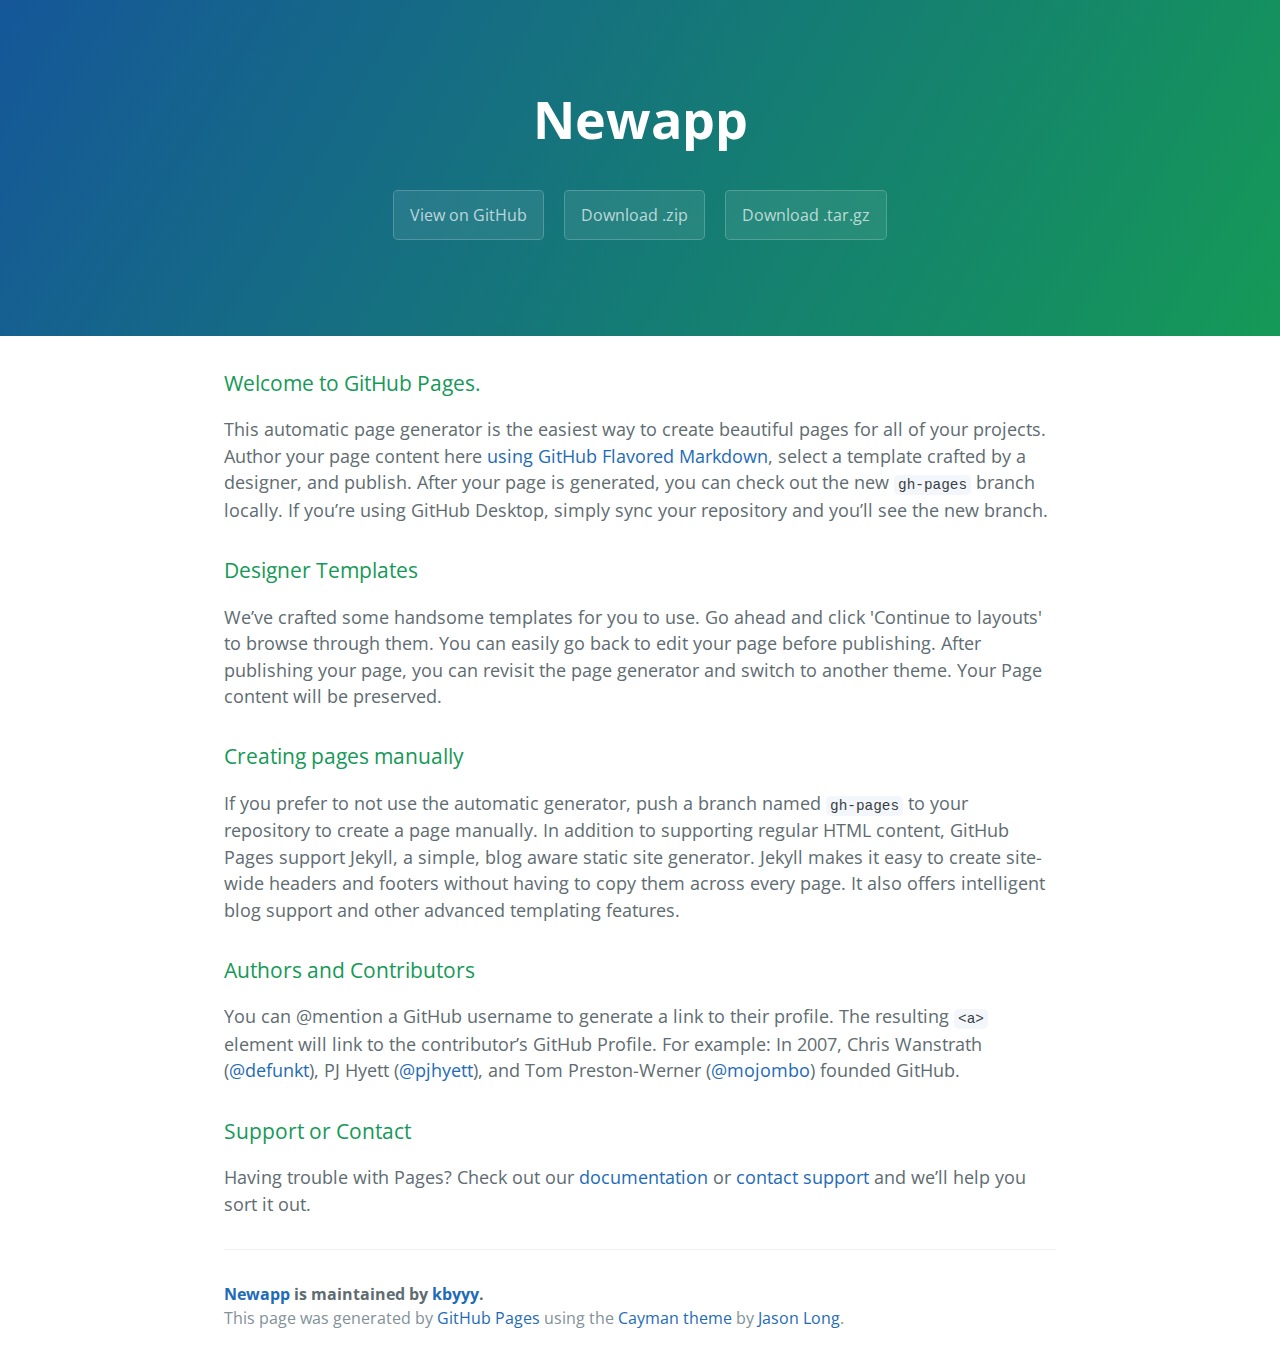
==== index.html @ 7a6e0da1 "Create gh-pages branch via GitHub" ====
<!DOCTYPE html>
<html lang="en-us">
  <head>
    <meta charset="UTF-8">
    <title>Newapp by kbyyy</title>
    <meta name="viewport" content="width=device-width, initial-scale=1">
    <link rel="stylesheet" type="text/css" href="stylesheets/normalize.css" media="screen">
    <link href='https://fonts.googleapis.com/css?family=Open+Sans:400,700' rel='stylesheet' type='text/css'>
    <link rel="stylesheet" type="text/css" href="stylesheets/stylesheet.css" media="screen">
    <link rel="stylesheet" type="text/css" href="stylesheets/github-light.css" media="screen">
  </head>
  <body>
    <section class="page-header">
      <h1 class="project-name">Newapp</h1>
      <h2 class="project-tagline"></h2>
      <a href="https://github.com/kbyyy/newapp" class="btn">View on GitHub</a>
      <a href="https://github.com/kbyyy/newapp/zipball/master" class="btn">Download .zip</a>
      <a href="https://github.com/kbyyy/newapp/tarball/master" class="btn">Download .tar.gz</a>
    </section>

    <section class="main-content">
      <h3>
<a id="welcome-to-github-pages" class="anchor" href="#welcome-to-github-pages" aria-hidden="true"><span aria-hidden="true" class="octicon octicon-link"></span></a>Welcome to GitHub Pages.</h3>

<p>This automatic page generator is the easiest way to create beautiful pages for all of your projects. Author your page content here <a href="https://guides.github.com/features/mastering-markdown/">using GitHub Flavored Markdown</a>, select a template crafted by a designer, and publish. After your page is generated, you can check out the new <code>gh-pages</code> branch locally. If you’re using GitHub Desktop, simply sync your repository and you’ll see the new branch.</p>

<h3>
<a id="designer-templates" class="anchor" href="#designer-templates" aria-hidden="true"><span aria-hidden="true" class="octicon octicon-link"></span></a>Designer Templates</h3>

<p>We’ve crafted some handsome templates for you to use. Go ahead and click 'Continue to layouts' to browse through them. You can easily go back to edit your page before publishing. After publishing your page, you can revisit the page generator and switch to another theme. Your Page content will be preserved.</p>

<h3>
<a id="creating-pages-manually" class="anchor" href="#creating-pages-manually" aria-hidden="true"><span aria-hidden="true" class="octicon octicon-link"></span></a>Creating pages manually</h3>

<p>If you prefer to not use the automatic generator, push a branch named <code>gh-pages</code> to your repository to create a page manually. In addition to supporting regular HTML content, GitHub Pages support Jekyll, a simple, blog aware static site generator. Jekyll makes it easy to create site-wide headers and footers without having to copy them across every page. It also offers intelligent blog support and other advanced templating features.</p>

<h3>
<a id="authors-and-contributors" class="anchor" href="#authors-and-contributors" aria-hidden="true"><span aria-hidden="true" class="octicon octicon-link"></span></a>Authors and Contributors</h3>

<p>You can @mention a GitHub username to generate a link to their profile. The resulting <code>&lt;a&gt;</code> element will link to the contributor’s GitHub Profile. For example: In 2007, Chris Wanstrath (<a href="https://github.com/defunkt" class="user-mention">@defunkt</a>), PJ Hyett (<a href="https://github.com/pjhyett" class="user-mention">@pjhyett</a>), and Tom Preston-Werner (<a href="https://github.com/mojombo" class="user-mention">@mojombo</a>) founded GitHub.</p>

<h3>
<a id="support-or-contact" class="anchor" href="#support-or-contact" aria-hidden="true"><span aria-hidden="true" class="octicon octicon-link"></span></a>Support or Contact</h3>

<p>Having trouble with Pages? Check out our <a href="https://help.github.com/pages">documentation</a> or <a href="https://github.com/contact">contact support</a> and we’ll help you sort it out.</p>

      <footer class="site-footer">
        <span class="site-footer-owner"><a href="https://github.com/kbyyy/newapp">Newapp</a> is maintained by <a href="https://github.com/kbyyy">kbyyy</a>.</span>

        <span class="site-footer-credits">This page was generated by <a href="https://pages.github.com">GitHub Pages</a> using the <a href="https://github.com/jasonlong/cayman-theme">Cayman theme</a> by <a href="https://twitter.com/jasonlong">Jason Long</a>.</span>
      </footer>

    </section>

  
  </body>
</html>
---- stylesheets/stylesheet.css ----
* {
  box-sizing: border-box; }

body {
  padding: 0;
  margin: 0;
  font-family: "Open Sans", "Helvetica Neue", Helvetica, Arial, sans-serif;
  font-size: 16px;
  line-height: 1.5;
  color: #606c71; }

a {
  color: #1e6bb8;
  text-decoration: none; }
  a:hover {
    text-decoration: underline; }

.btn {
  display: inline-block;
  margin-bottom: 1rem;
  color: rgba(255, 255, 255, 0.7);
  background-color: rgba(255, 255, 255, 0.08);
  border-color: rgba(255, 255, 255, 0.2);
  border-style: solid;
  border-width: 1px;
  border-radius: 0.3rem;
  transition: color 0.2s, background-color 0.2s, border-color 0.2s; }
  .btn + .btn {
    margin-left: 1rem; }

.btn:hover {
  color: rgba(255, 255, 255, 0.8);
  text-decoration: none;
  background-color: rgba(255, 255, 255, 0.2);
  border-color: rgba(255, 255, 255, 0.3); }

@media screen and (min-width: 64em) {
  .btn {
    padding: 0.75rem 1rem; } }

@media screen and (min-width: 42em) and (max-width: 64em) {
  .btn {
    padding: 0.6rem 0.9rem;
    font-size: 0.9rem; } }

@media screen and (max-width: 42em) {
  .btn {
    display: block;
    width: 100%;
    padding: 0.75rem;
    font-size: 0.9rem; }
    .btn + .btn {
      margin-top: 1rem;
      margin-left: 0; } }

.page-header {
  color: #fff;
  text-align: center;
  background-color: #159957;
  background-image: linear-gradient(120deg, #155799, #159957); }

@media screen and (min-width: 64em) {
  .page-header {
    padding: 5rem 6rem; } }

@media screen and (min-width: 42em) and (max-width: 64em) {
  .page-header {
    padding: 3rem 4rem; } }

@media screen and (max-width: 42em) {
  .page-header {
    padding: 2rem 1rem; } }

.project-name {
  margin-top: 0;
  margin-bottom: 0.1rem; }

@media screen and (min-width: 64em) {
  .project-name {
    font-size: 3.25rem; } }

@media screen and (min-width: 42em) and (max-width: 64em) {
  .project-name {
    font-size: 2.25rem; } }

@media screen and (max-width: 42em) {
  .project-name {
    font-size: 1.75rem; } }

.project-tagline {
  margin-bottom: 2rem;
  font-weight: normal;
  opacity: 0.7; }

@media screen and (min-width: 64em) {
  .project-tagline {
    font-size: 1.25rem; } }

@media screen and (min-width: 42em) and (max-width: 64em) {
  .project-tagline {
    font-size: 1.15rem; } }

@media screen and (max-width: 42em) {
  .project-tagline {
    font-size: 1rem; } }

.main-content :first-child {
  margin-top: 0; }
.main-content img {
  max-width: 100%; }
.main-content h1, .main-content h2, .main-content h3, .main-content h4, .main-content h5, .main-content h6 {
  margin-top: 2rem;
  margin-bottom: 1rem;
  font-weight: normal;
  color: #159957; }
.main-content p {
  margin-bottom: 1em; }
.main-content code {
  padding: 2px 4px;
  font-family: Consolas, "Liberation Mono", Menlo, Courier, monospace;
  font-size: 0.9rem;
  color: #383e41;
  background-color: #f3f6fa;
  border-radius: 0.3rem; }
.main-content pre {
  padding: 0.8rem;
  margin-top: 0;
  margin-bottom: 1rem;
  font: 1rem Consolas, "Liberation Mono", Menlo, Courier, monospace;
  color: #567482;
  word-wrap: normal;
  background-color: #f3f6fa;
  border: solid 1px #dce6f0;
  border-radius: 0.3rem; }
  .main-content pre > code {
    padding: 0;
    margin: 0;
    font-size: 0.9rem;
    color: #567482;
    word-break: normal;
    white-space: pre;
    background: transparent;
    border: 0; }
.main-content .highlight {
  margin-bottom: 1rem; }
  .main-content .highlight pre {
    margin-bottom: 0;
    word-break: normal; }
.main-content .highlight pre, .main-content pre {
  padding: 0.8rem;
  overflow: auto;
  font-size: 0.9rem;
  line-height: 1.45;
  border-radius: 0.3rem; }
.main-content pre code, .main-content pre tt {
  display: inline;
  max-width: initial;
  padding: 0;
  margin: 0;
  overflow: initial;
  line-height: inherit;
  word-wrap: normal;
  background-color: transparent;
  border: 0; }
  .main-content pre code:before, .main-content pre code:after, .main-content pre tt:before, .main-content pre tt:after {
    content: normal; }
.main-content ul, .main-content ol {
  margin-top: 0; }
.main-content blockquote {
  padding: 0 1rem;
  margin-left: 0;
  color: #819198;
  border-left: 0.3rem solid #dce6f0; }
  .main-content blockquote > :first-child {
    margin-top: 0; }
  .main-content blockquote > :last-child {
    margin-bottom: 0; }
.main-content table {
  display: block;
  width: 100%;
  overflow: auto;
  word-break: normal;
  word-break: keep-all; }
  .main-content table th {
    font-weight: bold; }
  .main-content table th, .main-content table td {
    padding: 0.5rem 1rem;
    border: 1px solid #e9ebec; }
.main-content dl {
  padding: 0; }
  .main-content dl dt {
    padding: 0;
    margin-top: 1rem;
    font-size: 1rem;
    font-weight: bold; }
  .main-content dl dd {
    padding: 0;
    margin-bottom: 1rem; }
.main-content hr {
  height: 2px;
  padding: 0;
  margin: 1rem 0;
  background-color: #eff0f1;
  border: 0; }

@media screen and (min-width: 64em) {
  .main-content {
    max-width: 64rem;
    padding: 2rem 6rem;
    margin: 0 auto;
    font-size: 1.1rem; } }

@media screen and (min-width: 42em) and (max-width: 64em) {
  .main-content {
    padding: 2rem 4rem;
    font-size: 1.1rem; } }

@media screen and (max-width: 42em) {
  .main-content {
    padding: 2rem 1rem;
    font-size: 1rem; } }

.site-footer {
  padding-top: 2rem;
  margin-top: 2rem;
  border-top: solid 1px #eff0f1; }

.site-footer-owner {
  display: block;
  font-weight: bold; }

.site-footer-credits {
  color: #819198; }

@media screen and (min-width: 64em) {
  .site-footer {
    font-size: 1rem; } }

@media screen and (min-width: 42em) and (max-width: 64em) {
  .site-footer {
    font-size: 1rem; } }

@media screen and (max-width: 42em) {
  .site-footer {
    font-size: 0.9rem; } }
---- stylesheets/github-light.css ----
/*
The MIT License (MIT)

Copyright (c) 2016 GitHub, Inc.

Permission is hereby granted, free of charge, to any person obtaining a copy
of this software and associated documentation files (the "Software"), to deal
in the Software without restriction, including without limitation the rights
to use, copy, modify, merge, publish, distribute, sublicense, and/or sell
copies of the Software, and to permit persons to whom the Software is
furnished to do so, subject to the following conditions:

The above copyright notice and this permission notice shall be included in all
copies or substantial portions of the Software.

THE SOFTWARE IS PROVIDED "AS IS", WITHOUT WARRANTY OF ANY KIND, EXPRESS OR
IMPLIED, INCLUDING BUT NOT LIMITED TO THE WARRANTIES OF MERCHANTABILITY,
FITNESS FOR A PARTICULAR PURPOSE AND NONINFRINGEMENT. IN NO EVENT SHALL THE
AUTHORS OR COPYRIGHT HOLDERS BE LIABLE FOR ANY CLAIM, DAMAGES OR OTHER
LIABILITY, WHETHER IN AN ACTION OF CONTRACT, TORT OR OTHERWISE, ARISING FROM,
OUT OF OR IN CONNECTION WITH THE SOFTWARE OR THE USE OR OTHER DEALINGS IN THE
SOFTWARE.

*/

.pl-c /* comment */ {
  color: #969896;
}

.pl-c1 /* constant, variable.other.constant, support, meta.property-name, support.constant, support.variable, meta.module-reference, markup.raw, meta.diff.header */,
.pl-s .pl-v /* string variable */ {
  color: #0086b3;
}

.pl-e /* entity */,
.pl-en /* entity.name */ {
  color: #795da3;
}

.pl-smi /* variable.parameter.function, storage.modifier.package, storage.modifier.import, storage.type.java, variable.other */,
.pl-s .pl-s1 /* string source */ {
  color: #333;
}

.pl-ent /* entity.name.tag */ {
  color: #63a35c;
}

.pl-k /* keyword, storage, storage.type */ {
  color: #a71d5d;
}

.pl-s /* string */,
.pl-pds /* punctuation.definition.string, string.regexp.character-class */,
.pl-s .pl-pse .pl-s1 /* string punctuation.section.embedded source */,
.pl-sr /* string.regexp */,
.pl-sr .pl-cce /* string.regexp constant.character.escape */,
.pl-sr .pl-sre /* string.regexp source.ruby.embedded */,
.pl-sr .pl-sra /* string.regexp string.regexp.arbitrary-repitition */ {
  color: #183691;
}

.pl-v /* variable */ {
  color: #ed6a43;
}

.pl-id /* invalid.deprecated */ {
  color: #b52a1d;
}

.pl-ii /* invalid.illegal */ {
  color: #f8f8f8;
  background-color: #b52a1d;
}

.pl-sr .pl-cce /* string.regexp constant.character.escape */ {
  font-weight: bold;
  color: #63a35c;
}

.pl-ml /* markup.list */ {
  color: #693a17;
}

.pl-mh /* markup.heading */,
.pl-mh .pl-en /* markup.heading entity.name */,
.pl-ms /* meta.separator */ {
  font-weight: bold;
  color: #1d3e81;
}

.pl-mq /* markup.quote */ {
  color: #008080;
}

.pl-mi /* markup.italic */ {
  font-style: italic;
  color: #333;
}

.pl-mb /* markup.bold */ {
  font-weight: bold;
  color: #333;
}

.pl-md /* markup.deleted, meta.diff.header.from-file */ {
  color: #bd2c00;
  background-color: #ffecec;
}

.pl-mi1 /* markup.inserted, meta.diff.header.to-file */ {
  color: #55a532;
  background-color: #eaffea;
}

.pl-mdr /* meta.diff.range */ {
  font-weight: bold;
  color: #795da3;
}

.pl-mo /* meta.output */ {
  color: #1d3e81;
}
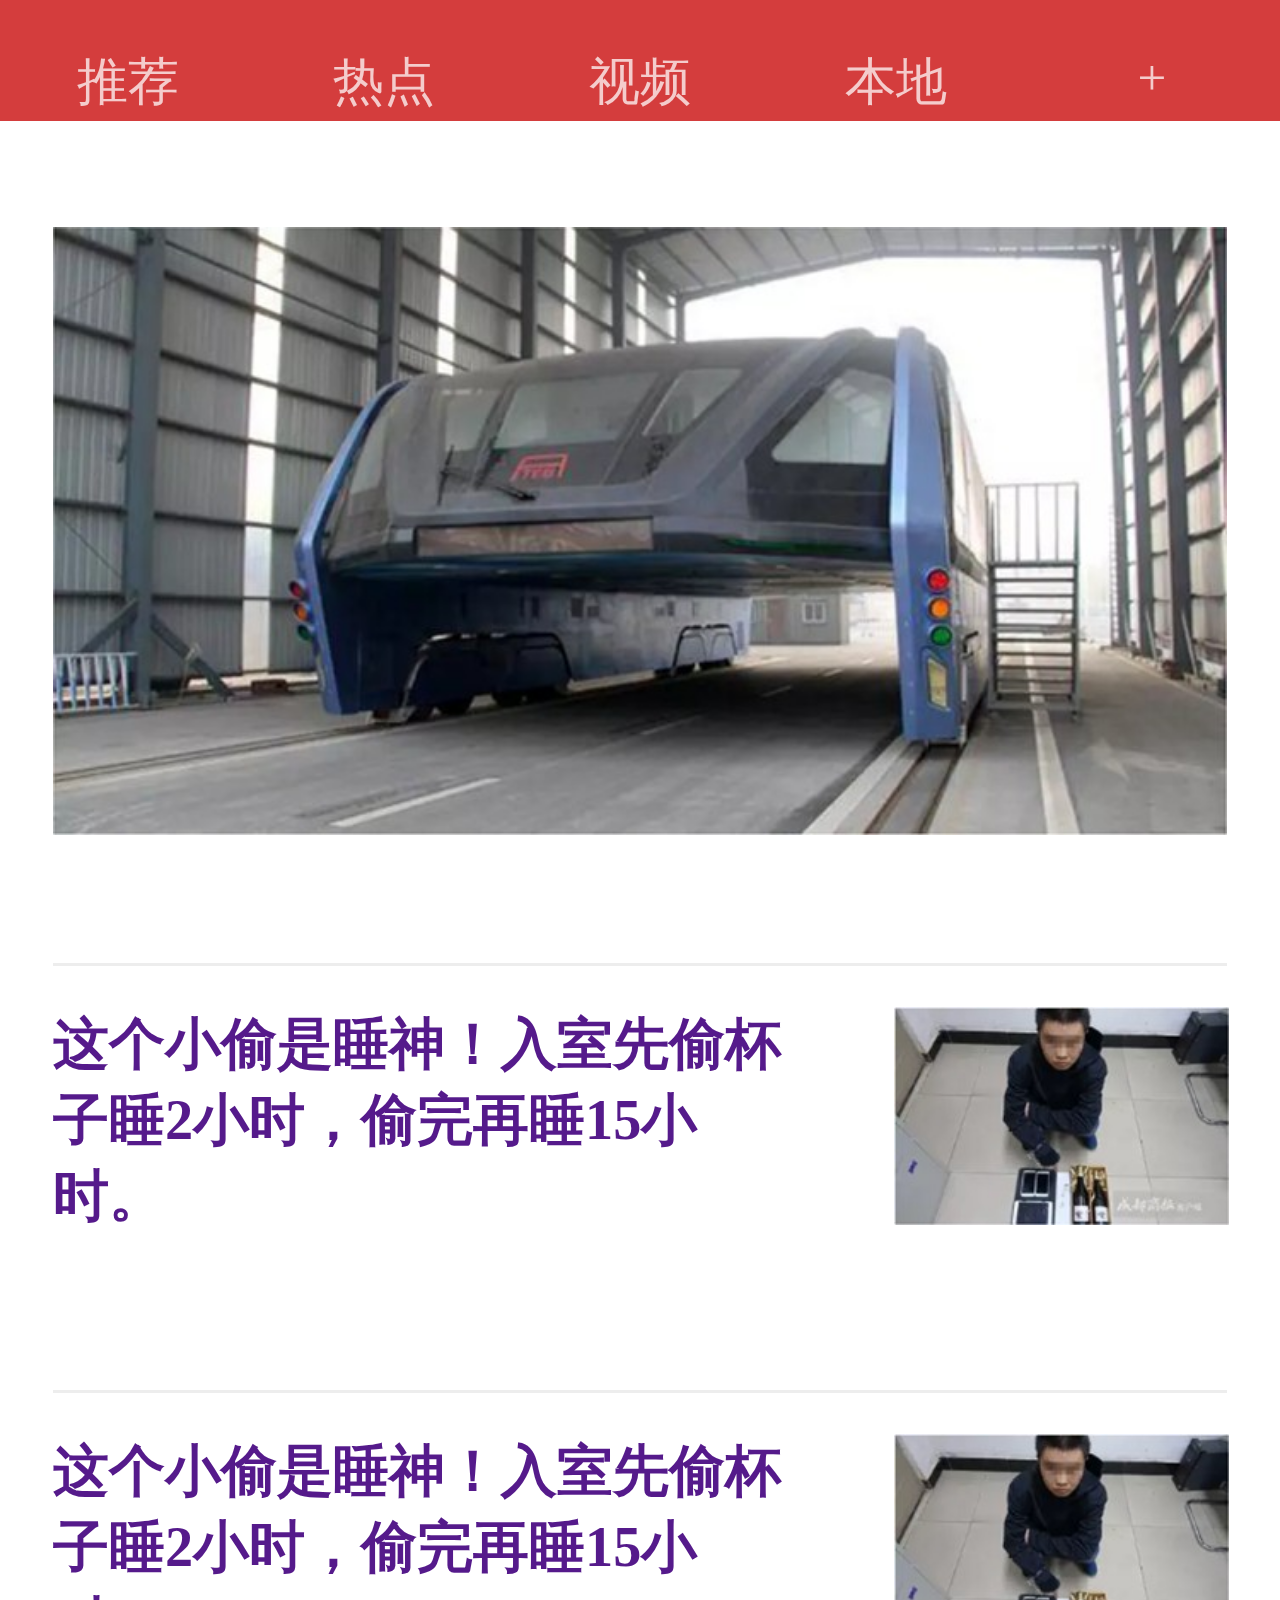
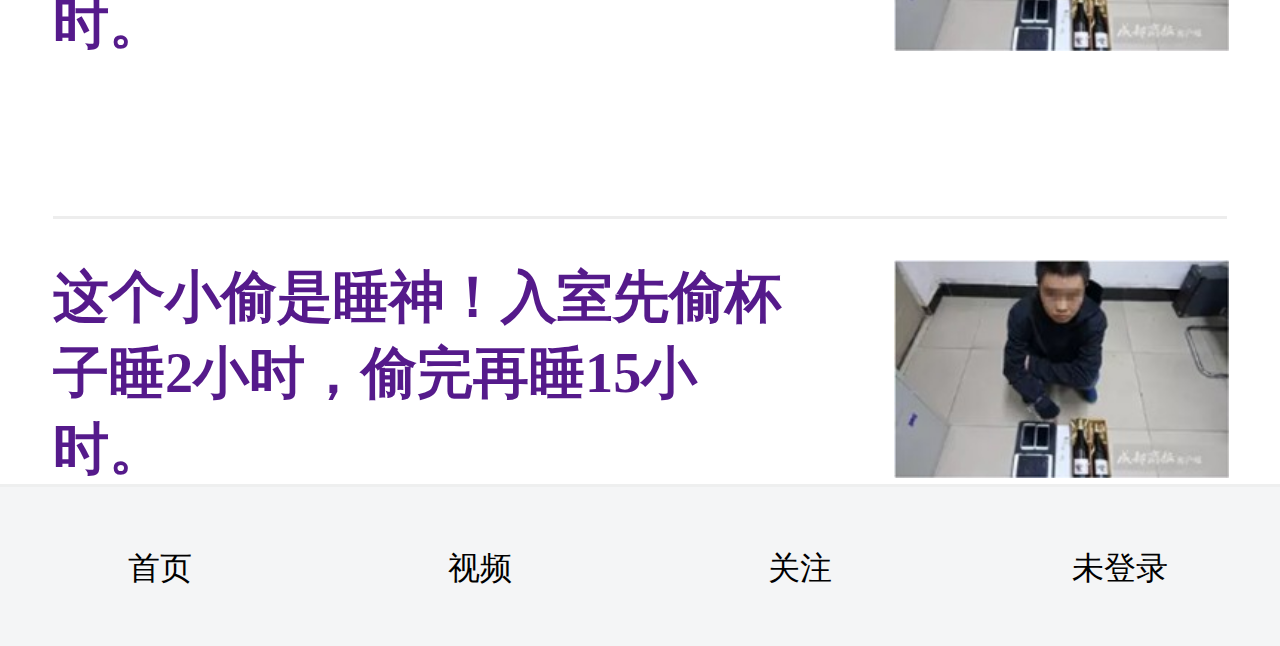
==== commit dcc23ed4: "new" ====
--- a/index.html
+++ b/index.html
@@ -1,57 +1,151 @@
-<!DOCTYPE html>
-<html lang="en-us">
-  <head>
+<!doctype html>
+<html lang="en">
+<head>
     <meta charset="UTF-8">
-    <title>Newapp by kbyyy</title>
-    <meta name="viewport" content="width=device-width, initial-scale=1">
-    <link rel="stylesheet" type="text/css" href="stylesheets/normalize.css" media="screen">
-    <link href='https://fonts.googleapis.com/css?family=Open+Sans:400,700' rel='stylesheet' type='text/css'>
-    <link rel="stylesheet" type="text/css" href="stylesheets/stylesheet.css" media="screen">
-    <link rel="stylesheet" type="text/css" href="stylesheets/github-light.css" media="screen">
-  </head>
-  <body>
-    <section class="page-header">
-      <h1 class="project-name">Newapp</h1>
-      <h2 class="project-tagline"></h2>
-      <a href="https://github.com/kbyyy/newapp" class="btn">View on GitHub</a>
-      <a href="https://github.com/kbyyy/newapp/zipball/master" class="btn">Download .zip</a>
-      <a href="https://github.com/kbyyy/newapp/tarball/master" class="btn">Download .tar.gz</a>
-    </section>
+    <meta name="viewport" content="width=device-width, initial-scale=1.0, maximum-scale=1.0, user-scalable=0">
+    <title>Document</title>
+    <link rel="stylesheet" type="text/css" href="css/animate.css"/>
+    <link rel="stylesheet" type="text/css" href="css/swiper.min.css"/>
+    <link rel="stylesheet" type="text/css" href="css/index.css"/>
+    <script src="js/jquery.js"></script>
+    <script src="js/swiper.animate1.0.2.min.js"></script>
+    <script src="js/swiper.jquery.min.js"></script>
+    <script src="js/swiper.min.js"></script>
+</head>
+<body>
+<div class="swiper-container">
+    <div class="swiper-wrapper">
+        <div class="swiper-slide">
+            <header>
+                <div class="nav">
+                    <a class="n n1">推荐</a>
+                    <a class="n n2">热点</a>
+                    <a class="n n3">视频</a>
+                    <a class="n n4">本地</a>
+                    <div class="n n5">+</div>
+                    <!--<a class="n n6">+</a>-->
 
-    <section class="main-content">
-      <h3>
-<a id="welcome-to-github-pages" class="anchor" href="#welcome-to-github-pages" aria-hidden="true"><span aria-hidden="true" class="octicon octicon-link"></span></a>Welcome to GitHub Pages.</h3>
+                </div>
+            </header>
 
-<p>This automatic page generator is the easiest way to create beautiful pages for all of your projects. Author your page content here <a href="https://guides.github.com/features/mastering-markdown/">using GitHub Flavored Markdown</a>, select a template crafted by a designer, and publish. After your page is generated, you can check out the new <code>gh-pages</code> branch locally. If you’re using GitHub Desktop, simply sync your repository and you’ll see the new branch.</p>
+            <div class="content1">
+                <a href="javascript:;">
+                    <div class="title"></div>
+                    <img src="img/1.jpg" alt="">
+                </a>
+            </div>
 
-<h3>
-<a id="designer-templates" class="anchor" href="#designer-templates" aria-hidden="true"><span aria-hidden="true" class="octicon octicon-link"></span></a>Designer Templates</h3>
+            <div class="content2">
+                <div class="cl">
+                    <a href="">
+                        这个小偷是睡神！入室先偷杯子睡2小时，偷完再睡15小时。
 
-<p>We’ve crafted some handsome templates for you to use. Go ahead and click 'Continue to layouts' to browse through them. You can easily go back to edit your page before publishing. After publishing your page, you can revisit the page generator and switch to another theme. Your Page content will be preserved.</p>
+                    </a>
 
-<h3>
-<a id="creating-pages-manually" class="anchor" href="#creating-pages-manually" aria-hidden="true"><span aria-hidden="true" class="octicon octicon-link"></span></a>Creating pages manually</h3>
+                </div>
+                <div class="cr">
+                    <a href="">
+                        <img src="img/2.jpg" alt="">
+                    </a>
 
-<p>If you prefer to not use the automatic generator, push a branch named <code>gh-pages</code> to your repository to create a page manually. In addition to supporting regular HTML content, GitHub Pages support Jekyll, a simple, blog aware static site generator. Jekyll makes it easy to create site-wide headers and footers without having to copy them across every page. It also offers intelligent blog support and other advanced templating features.</p>
+                </div>
+            </div>
+            <div class="content2 content3">
+                <div class="cl">
+                    <a href="">
+                        这个小偷是睡神！入室先偷杯子睡2小时，偷完再睡15小时。
 
-<h3>
-<a id="authors-and-contributors" class="anchor" href="#authors-and-contributors" aria-hidden="true"><span aria-hidden="true" class="octicon octicon-link"></span></a>Authors and Contributors</h3>
+                    </a>
 
-<p>You can @mention a GitHub username to generate a link to their profile. The resulting <code>&lt;a&gt;</code> element will link to the contributor’s GitHub Profile. For example: In 2007, Chris Wanstrath (<a href="https://github.com/defunkt" class="user-mention">@defunkt</a>), PJ Hyett (<a href="https://github.com/pjhyett" class="user-mention">@pjhyett</a>), and Tom Preston-Werner (<a href="https://github.com/mojombo" class="user-mention">@mojombo</a>) founded GitHub.</p>
+                </div>
+                <div class="cr">
+                    <a href="">
+                        <img src="img/2.jpg" alt="">
+                    </a>
 
-<h3>
-<a id="support-or-contact" class="anchor" href="#support-or-contact" aria-hidden="true"><span aria-hidden="true" class="octicon octicon-link"></span></a>Support or Contact</h3>
+                </div>
 
-<p>Having trouble with Pages? Check out our <a href="https://help.github.com/pages">documentation</a> or <a href="https://github.com/contact">contact support</a> and we’ll help you sort it out.</p>
+            </div>
+            <div class="content2 content3">
+                <div class="cl">
+                    <a href="">
+                        这个小偷是睡神！入室先偷杯子睡2小时，偷完再睡15小时。
 
-      <footer class="site-footer">
-        <span class="site-footer-owner"><a href="https://github.com/kbyyy/newapp">Newapp</a> is maintained by <a href="https://github.com/kbyyy">kbyyy</a>.</span>
+                    </a>
 
-        <span class="site-footer-credits">This page was generated by <a href="https://pages.github.com">GitHub Pages</a> using the <a href="https://github.com/jasonlong/cayman-theme">Cayman theme</a> by <a href="https://twitter.com/jasonlong">Jason Long</a>.</span>
-      </footer>
+                </div>
+                <div class="cr">
+                    <a href="">
+                        <img src="img/2.jpg" alt="">
+                    </a>
 
-    </section>
+                </div>
+            </div>
 
-  
-  </body>
-</html>
+            <div class="footer">
+            	<div class="bo">首页</div>
+            	<div class="bo">视频</div>
+            	<div class="bo">关注</div>
+            	<div class="bo">未登录</div>
+            	
+
+            </div>
+        </div>
+        <div class="swiper-slide">
+            <div class="header">
+                <div class="nav">
+
+
+                </div>
+            </div>
+            
+            <div class="img">
+            	<img src="img/xdd.jpg"/>
+            </div>
+            <div class="aa">
+            	<!--<a href="">-->
+            		<!--<div class="xm1"></div>-->
+            	<!--</a>-->
+            	<!--<a href="">
+            		<div class="xm1"></div>
+            	</a><a href="">
+            		<div class="xm1"></div>
+            	</a>-->
+            	<img src="img/x2.jpg" alt="" />
+            	<img src="img/x3.jpg" alt="" />
+            </div>
+        </div>
+        <div class="swiper-slide">
+            <header>
+                <div class="nav">
+
+
+                </div>
+            </header>
+            <div width="100%"height="" class="bb">
+            	<img src="img/xx.jpg" alt="" />
+            </div>
+        </div>
+
+        </div>
+</div>
+</body>
+<script>
+    var mySwiper = new Swiper ('.swiper-container')
+    var width=document.documentElement.clientWidth;
+    var height=document.documentElement.clientHeight;
+    var scale;
+    function resize(originsize,type){
+        var type=type || "x";
+        if(type=="x"){
+            scale=width/originsize*100;
+        }
+        else if(type=="y"){
+            scale=height/originsize*100;
+        }
+        document.getElementsByTagName("html")[0].style.fontSize=scale+"px";
+
+    }
+    resize(750,"x")
+</script>
+</html>--- a/css/index.css
+++ b/css/index.css
@@ -0,0 +1,146 @@
+*{
+    box-sizing: border-box;
+
+}
+html,body{
+    margin:0;padding:0;
+    width:100%;height:100%;
+}
+header{
+    /*display: -webkit-box;*/
+    /*display:flex;*/
+    background:#D43D3D;
+    width:100%;
+    height:0.71rem;
+    font-size: 0.3rem;
+    flex-direction: row;
+    /*flex-wrap:nowrap;*/
+    /*justify-content:space-around;*/
+    color:#F4CCCC;
+    position: fixed;
+}
+.nav{
+    width:100%;position: absolute;
+    top:40%;
+}
+.n{
+    float:left;
+    width:20%;
+    text-align: center;
+
+}
+.content1{
+    display: flex;
+    width:6.88rem;height: 5.66rem;
+    border-bottom: 0.02rem solid #EDEDED;
+    position: absolute;
+    left:0;right:0;
+    margin:auto;
+}
+.title{
+    padding-top: 0.1rem;
+    width:100%;
+    height:1.33rem;
+    text-align: center;
+    font-size: 0.33rem;
+}
+a{
+    text-decoration: none;
+    /*color:#5C7970;*/
+    width:100%;
+}
+.content1 img{
+    width:6.88rem;
+
+}
+.content2{
+    margin:auto;
+    padding-top:0.24rem;
+    height:2.5rem;
+    width:6.88rem;
+    border-bottom: 0.02rem solid #EDEDED;
+    margin-top:5.66rem;
+
+}
+
+.cl{
+    float: left;
+    width:4.27rem;height: 1.47rem;
+    font-size:0.33rem;
+    font-weight: bold;
+    margin:0;
+}
+.cr{
+    width: 2.26rem;
+    height:1.47rem;
+    float: left;
+    position: absolute;
+    right:0;
+    padding-right: 0.3rem;
+}
+.cr img{
+    width:100%;
+}
+.footer{
+    float: left;
+    height: 0.95rem;
+    width:100%;
+    position: fixed;
+    bottom:0rem;
+    background: #F4F5F6;
+    border-top: #EEEFEF solid 0.02rem;
+
+}
+/*.img{*/
+    /*width:100%;height:100%;*/
+/*}*/
+.content3{
+    margin-top:0rem;
+}
+.footer div{
+	width:25%;
+	text-align: center;
+	float:left;
+	font-size: 0.19rem;
+	line-height: 0.95rem;
+}
+.footer div:hover{
+	color:#F85959;
+}
+
+.header{
+	float:left;
+	/*display: -webkit-box;*/
+    /*display:flex;*/
+    background:#D43D3D;
+    width:100%;
+    height:1.42rem;
+    font-size: 0.3rem;
+    flex-direction: row;
+    /*flex-wrap:nowrap;*/
+    /*justify-content:space-around;*/
+    color:#F4CCCC;
+    position: fixed;
+}
+.img{
+	width:100%;
+	height:2.55rem;
+	float:left;
+	padding-top: 1.42rem;
+}
+.aa{
+	width:100%;
+	heigt:3.7rem;
+	border-bottom: 0.02rem solid #EDEDED;
+	position: absolute;
+	left:0;right:0;
+	margin:auto;
+	
+.aa{
+	margin-top: 3.9rem;
+	height:11.72rem;
+	/*margin-top: 0.1rem;*/
+}
+.bb{
+	padding-top: 0.2rem;
+}	
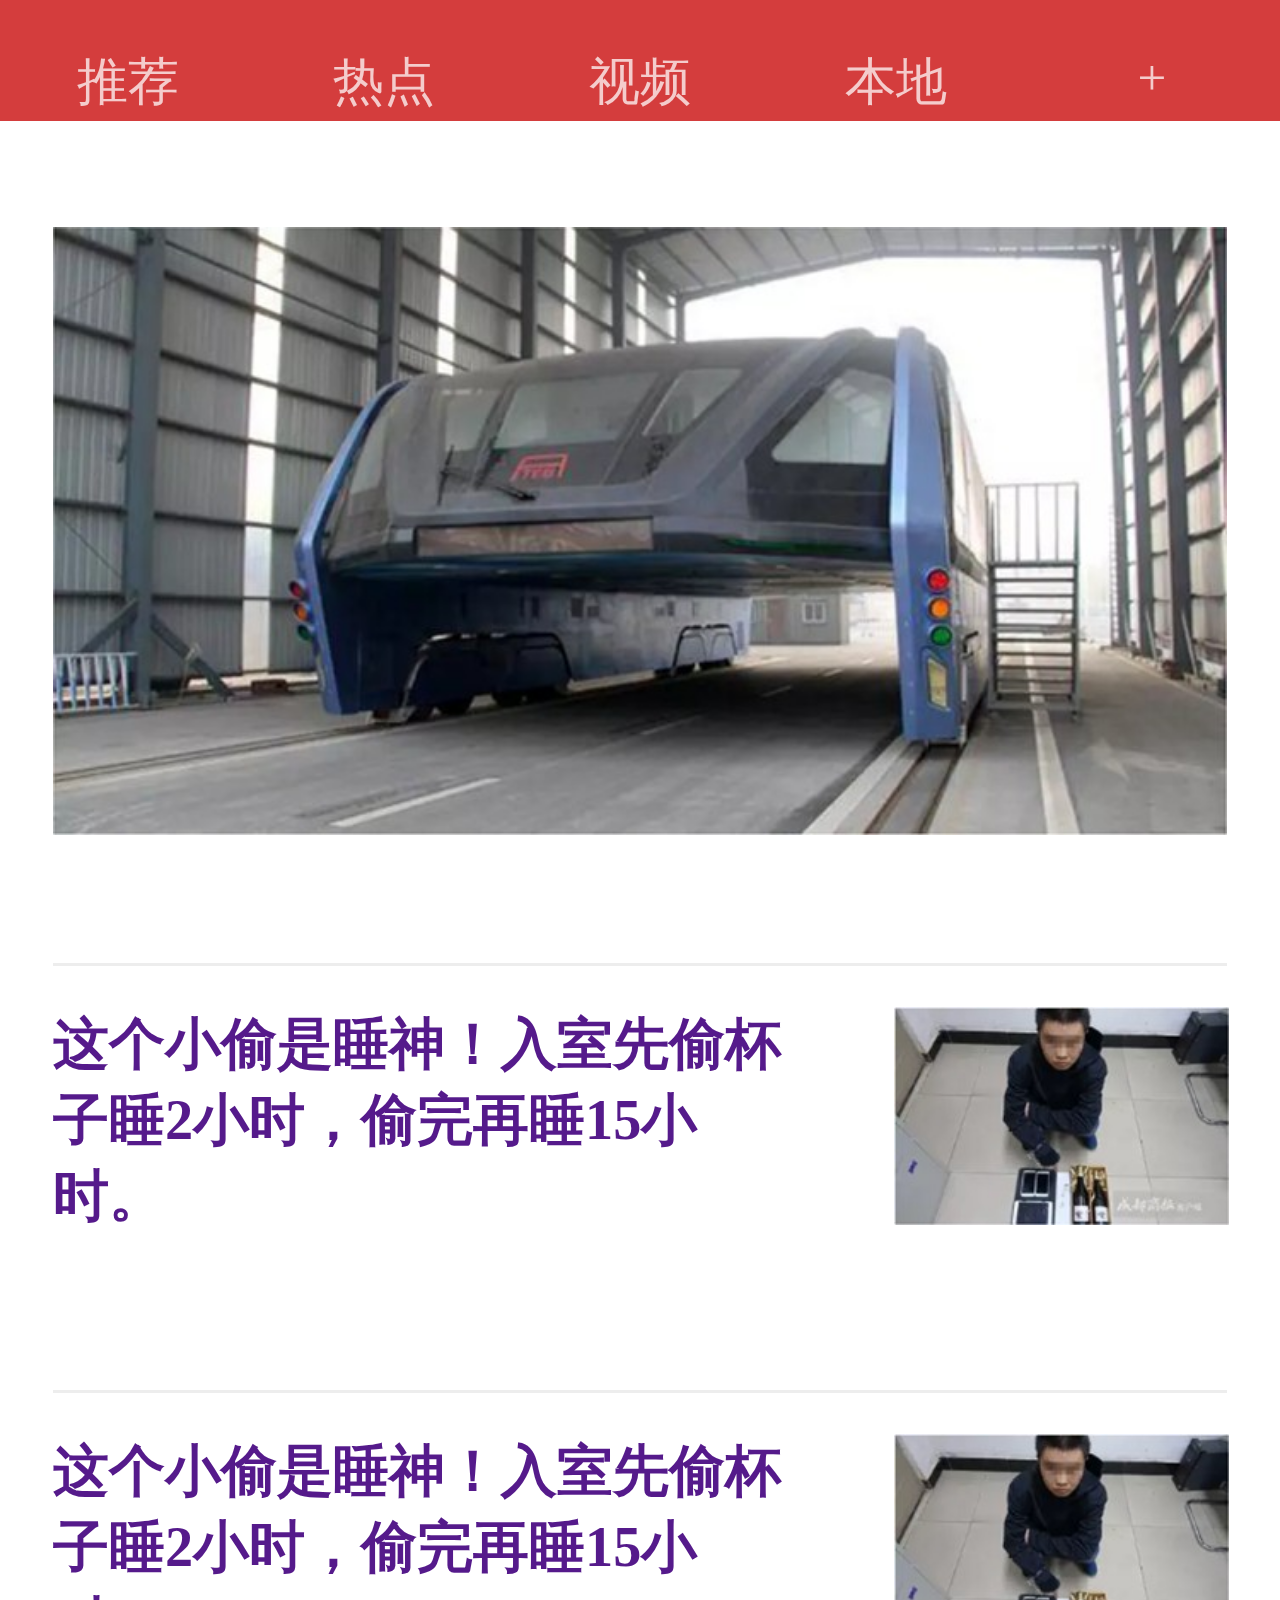
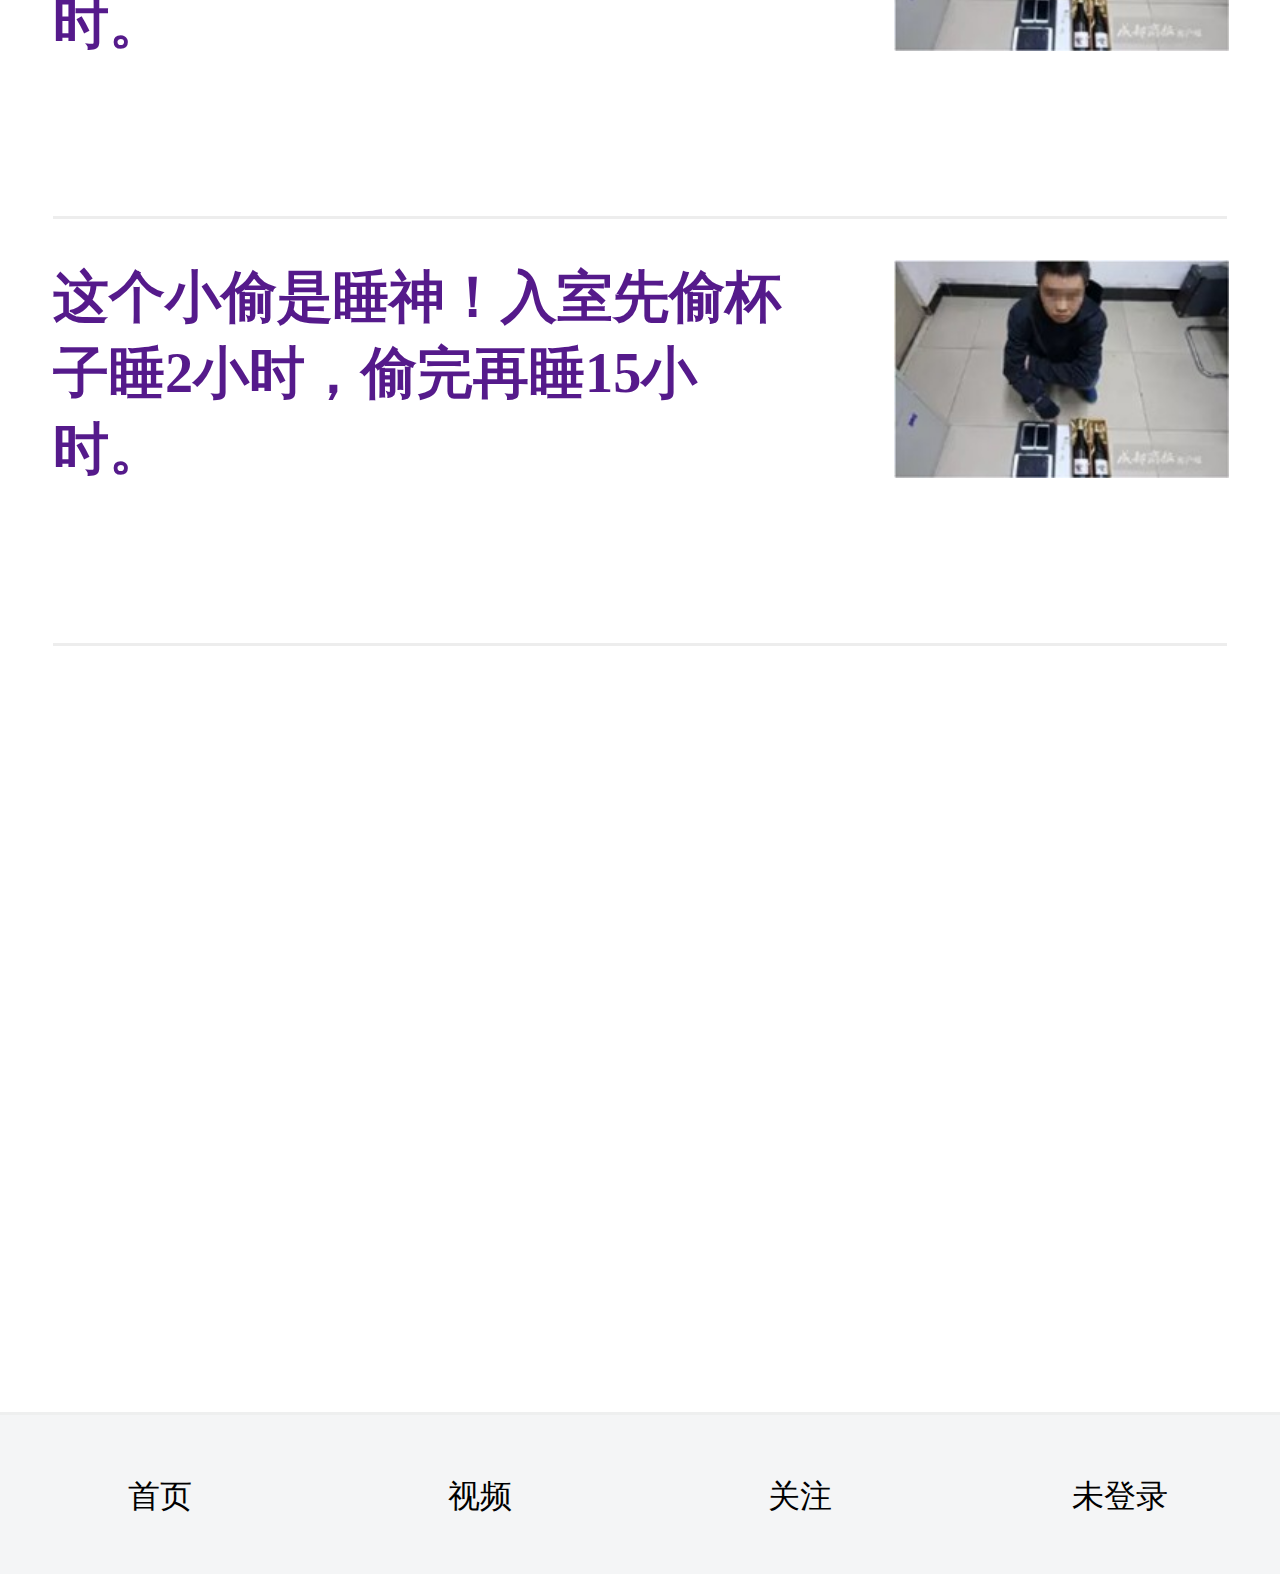
==== commit 1e0314bf: "new" ====
--- a/index.html
+++ b/index.html
@@ -92,30 +92,33 @@
             </div>
         </div>
         <div class="swiper-slide">
-            <div class="header">
-                <div class="nav">
-
-
-                </div>
+            <div class="top">
+            	<img src="img/top.jpg" alt="" />
+            </div>
+            <div class="top1">
+            	<div class="tl"></div>
+            	<div class="tr"></div>
             </div>
             
             <div class="img">
             	<img src="img/xdd.jpg"/>
             </div>
             <div class="aa">
-            	<!--<a href="">-->
-            		<!--<div class="xm1"></div>-->
-            	<!--</a>-->
-            	<!--<a href="">
+            	<a href="">
+            		<div class="xm1"></div>
+            	</a>
+            	<a href="">
             		<div class="xm1"></div>
             	</a><a href="">
             		<div class="xm1"></div>
-            	</a>-->
+            	</a>
             	<img src="img/x2.jpg" alt="" />
-            	<img src="img/x3.jpg" alt="" />
+            	<img src="img/x2.jpg" alt="" />       	
+            	<img src="img/jiao.jpg" alt="" />
             </div>
         </div>
-        <div class="swiper-slide">
+        
+        <!--<div class="swiper-slide">
             <header>
                 <div class="nav">
 
@@ -125,9 +128,45 @@
             <div width="100%"height="" class="bb">
             	<img src="img/xx.jpg" alt="" />
             </div>
+        </div>-->
+        
+        <div class="swiper-slide">
+            <div class="top">
+            	<img src="img/top.jpg" alt="" />
+            </div>
+            <div class="top1">
+            	<div class="tl"></div>
+            	<div class="tr"></div>
+            </div>
+            <div class="xqt">
+            	习近平：普及宪法知识 增强宪法意识 弘扬宪法精神 推动宪法实施
+            	<div class="ly">
+            		<div class="lyl">
+            			<img src="img/bz.jpg" alt="" />
+            			<div class="bt">
+            				<span>新华网</span><br />
+            			    <div class="time">12-04 16:00</div>
+            			</div>
+            			
+            		</div>
+            		<div class="lyr">
+            			&nbsp;&nbsp;关注
+            		</div>
+            	</div>
+            	<br /><br />
+            	<div class="xqnr">
+            		<div><strong>推进职业教育现代化</strong></div><br />
+            		推进职业教育现代化座谈会12月2日在京召开。中共中央政治局常委、国务院总理李克强作出重要批示。批示指出：加快发展现代职业教育，对于发挥我国人力和人才资源巨大优势、提升实体经济综合竞争力具有重要意义。在各方面共同努力下，近年来职业教育改革发展取得了显著成就，应予充分肯定。“十三五”时期，希望围绕贯彻党中央、国务院重大战略部署，落实新发展理念，切实把职业教育摆在更加突出的位置，加快构建现代职业教育体系。坚持面向市场、服务发展、促进就业的办学方向，进一步深化改革创新，强化产教融合、校企合作，积极鼓励和支持社会力量参与，努力建成一批高水平的职业学校和骨干专业，加快培育大批具有专业技能与工匠精神的高素质劳动者和人才，深度融入大众创业、万众创新和“中国制造2025”的实践之中，促进新动能发展和产业升级，带动扩大就业和脱贫攻坚，为推动经济保持中高速增长、迈向中高端水平作出新贡献。中共中央政治局委员、国务院副总理刘延东出席会议并讲话。她强调，要深入贯彻党中央、国务院决策部署，认真落实李克强总理重要批示，加快推进职业教育现代化，使职业教育在决胜全面小康进程中发挥更加突出的作用。
+            	</div>
+            	
+            </div>
+            <div class="jiao">
+                <!--<input type="text" />-->
+                <img src="img/jiao.jpg" alt="" height="100%"/>
+            </div>
         </div>
 
-        </div>
+    </div>
 </div>
 </body>
 <script>
--- a/css/index.css
+++ b/css/index.css
@@ -126,7 +126,7 @@
 	width:100%;
 	height:2.55rem;
 	float:left;
-	padding-top: 1.42rem;
+	/*padding-top: 1.42rem;*/
 }
 .aa{
 	width:100%;
@@ -135,12 +135,97 @@
 	position: absolute;
 	left:0;right:0;
 	margin:auto;
-	
+}	
 .aa{
 	margin-top: 3.9rem;
 	height:11.72rem;
 	/*margin-top: 0.1rem;*/
 }
 .bb{
-	padding-top: 0.2rem;
+	padding-top: 0.1rem;
 }	
+
+
+
+
+
+
+
+
+
+
+
+
+.top{
+	width:100%;
+	height: 0.5rem;
+	position:fixed;top:0;
+}
+.top img{
+	width:100%;height: 100%;
+	position:absolute;
+	top:0rem;
+}
+.top1{
+	width:100%;
+	height:0.92rem;
+	background: #FAFAFA;
+	border-bottom: 0.01rem solid #D2D2D2;
+	margin-top: 0.5rem;
+}
+.xqt{
+	padding-left: 0.32rem;
+	padding-right: 0.32rem;
+	padding-top: 0.25rem;	
+	font-size: 0.48rem;
+}
+.ly{
+	width: 100%;
+	padding-top: 0.58rem;
+}
+.lyl{
+	float:left;
+}
+.bt{
+	margin-left:1rem ;
+	margin-top: -0.9rem;
+}
+.ly span{
+	font-size: 0.34rem;
+}
+.bt .time{
+	padding-bottom:0.30rem;
+	font-size: 0.2rem;
+	color:#CCC;
+}
+.lyr{
+	float: right;
+	width: 1.52rem;
+	height: 0.6rem;
+	background: #2A90D7;
+	border-radius:0.1rem;
+	padding-right: 0.32rem;
+	font-size: 0.24rem;
+	color:white;
+	line-height: 0.6rem;
+	text-align: center;
+}
+.xqnr{
+	text-indent: 2em;
+	font-size: 0.34rem;
+}
+.xqnr div{
+	margin-left: -0.63rem;
+}
+.jiao{
+	width:100%;
+	height:0.94rem;
+	/*background: #F4F5F6;*/
+	/*border-top: 0.02rem solid #DDDEDE;*/
+	margin-top:0.1rem;
+}
+/*jiao input{
+	width: 3.7rem;
+	height: 0.7rem;
+	border-radius: 0.3rem;
+}*/
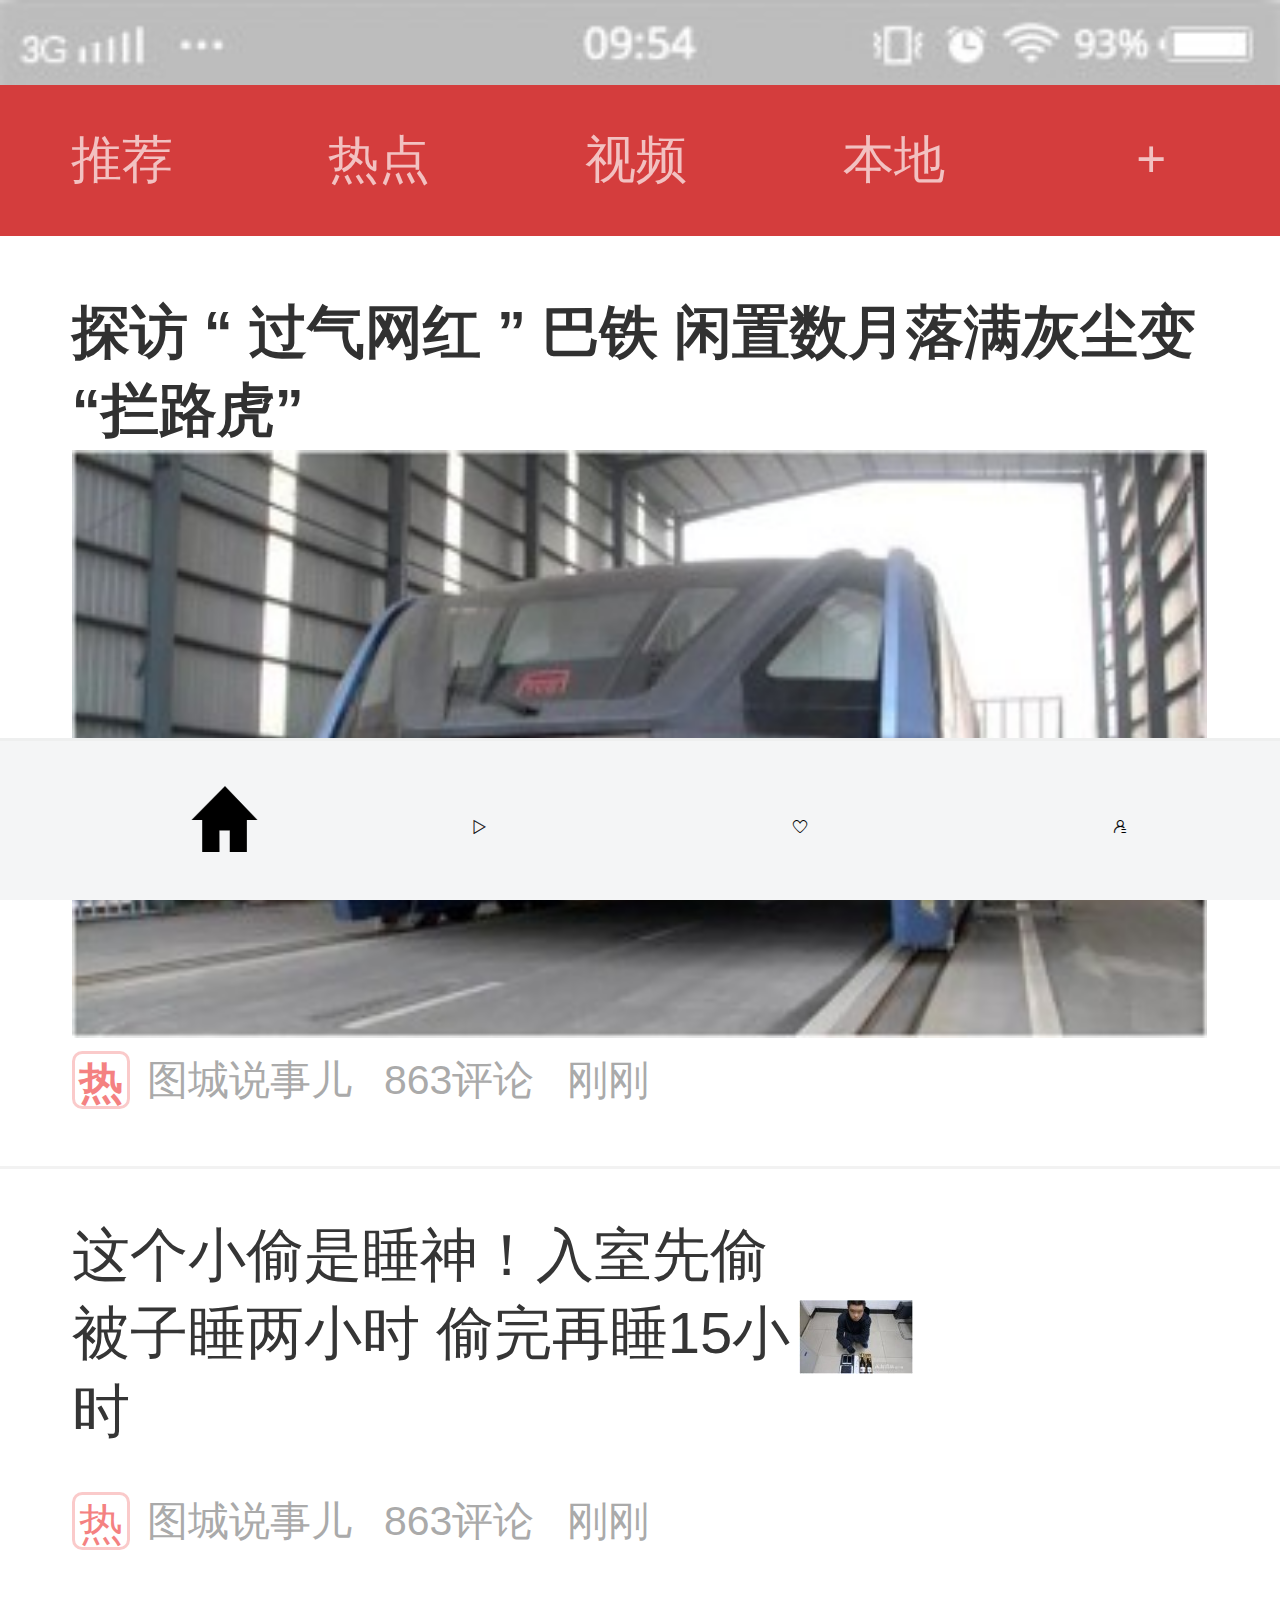
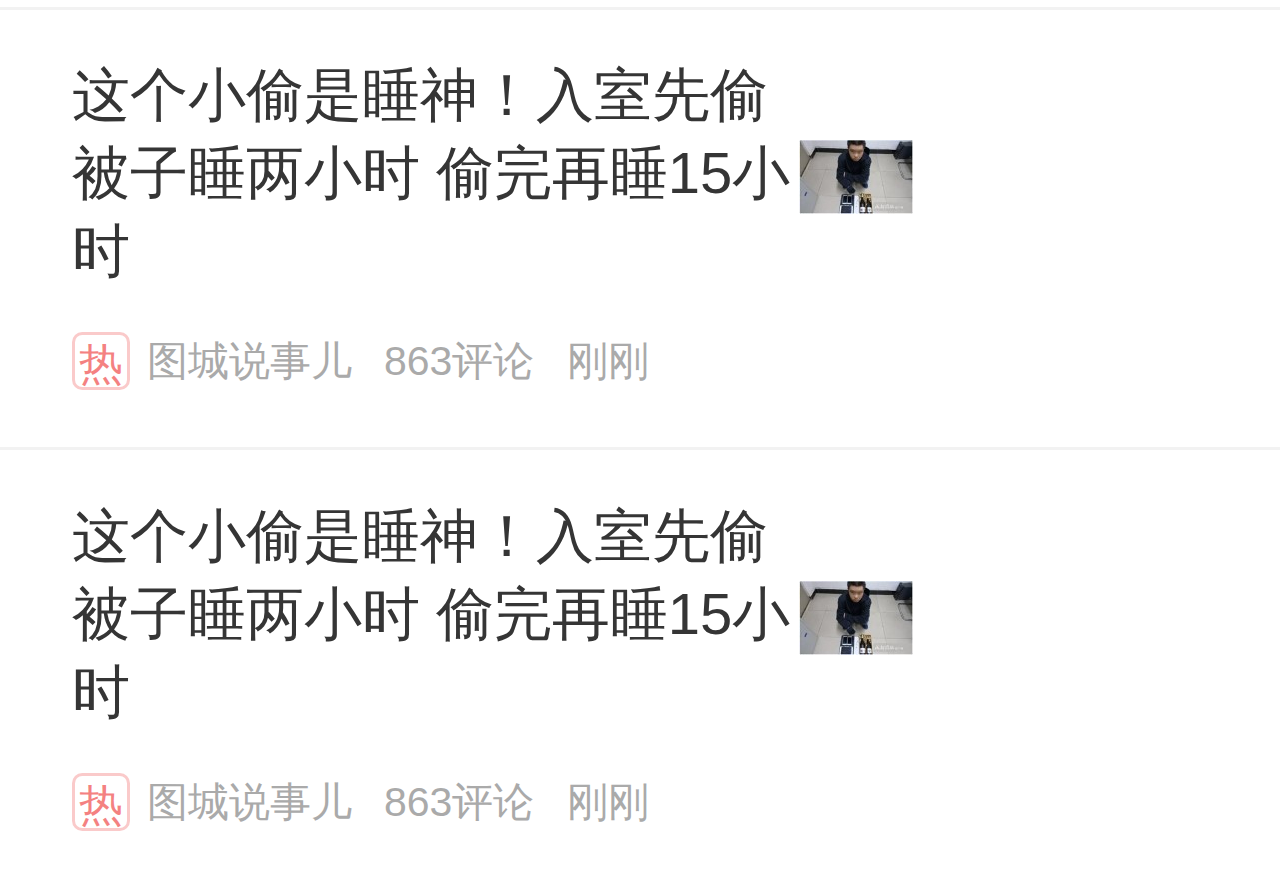
==== commit 98fff607: "new" ====
--- a/index.html
+++ b/index.html
@@ -6,168 +6,129 @@
     <title>Document</title>
     <link rel="stylesheet" type="text/css" href="css/animate.css"/>
     <link rel="stylesheet" type="text/css" href="css/swiper.min.css"/>
+    <link rel="stylesheet" href="css/font/iconfont.css" />
     <link rel="stylesheet" type="text/css" href="css/index.css"/>
+
     <script src="js/jquery.js"></script>
     <script src="js/swiper.animate1.0.2.min.js"></script>
     <script src="js/swiper.jquery.min.js"></script>
     <script src="js/swiper.min.js"></script>
 </head>
-<body>
-<div class="swiper-container">
-    <div class="swiper-wrapper">
-        <div class="swiper-slide">
-            <header>
-                <div class="nav">
-                    <a class="n n1">推荐</a>
-                    <a class="n n2">热点</a>
-                    <a class="n n3">视频</a>
-                    <a class="n n4">本地</a>
-                    <div class="n n5">+</div>
-                    <!--<a class="n n6">+</a>-->
+    <body>
 
+    <div class="top">
+        <img src="img/top.jpg" alt="" >
+    </div>
+    <div class="nav">
+        <a class="n n1" href="index.list.html">推荐</a>
+        <a class="n n2" href="index.list.html">热点</a>
+        <a class="n n3" href="index.list.html">视频</a>
+        <a class="n n4" href="index.list.html">本地</a>
+        <a class="n n5">+</a>
+
+    </div>
+
+    <div class="l_title">
+        探访&nbsp;“&nbsp;过气网红&nbsp;”&nbsp;巴铁&nbsp;闲置数月落满灰尘变“拦路虎”
+        <div class="l_title_pic">
+            <img src="img/batie.jpg" alt="">
+        </div>
+
+        <div class="tu">
+            <div class="re">热</div>
+            <span>图城说事儿</span>&nbsp;&nbsp;
+            <span>863评论</span>&nbsp;&nbsp;
+            <span>刚刚</span>
+        </div>
+    </div>
+
+    <a href="index.detail.html">
+        <div class="content">
+            <div class="cl">
+                这个小偷是睡神！入室先偷被子睡两小时 偷完再睡15小时
+                <div class="tu tutu">
+                    <div class="re">热</div>
+                    <span>图城说事儿</span>&nbsp;&nbsp;
+                    <span>863评论</span>&nbsp;&nbsp;
+                    <span>刚刚</span>
                 </div>
-            </header>
-
-            <div class="content1">
-                <a href="javascript:;">
-                    <div class="title"></div>
-                    <img src="img/1.jpg" alt="">
-                </a>
+            </div>
+            <div class="cr">
+                <img src="img/cr1.jpg" alt="">
             </div>
 
-            <div class="content2">
-                <div class="cl">
-                    <a href="">
-                        这个小偷是睡神！入室先偷杯子睡2小时，偷完再睡15小时。
+        </div>
 
-                    </a>
+    </a>
 
-                </div>
-                <div class="cr">
-                    <a href="">
-                        <img src="img/2.jpg" alt="">
-                    </a>
 
+    <a href="index.detail.html">
+        <div class="content">
+            <div class="cl">
+                这个小偷是睡神！入室先偷被子睡两小时 偷完再睡15小时
+                <div class="tu tutu">
+                    <div class="re">热</div>
+                    <span>图城说事儿</span>&nbsp;&nbsp;
+                    <span>863评论</span>&nbsp;&nbsp;
+                    <span>刚刚</span>
                 </div>
             </div>
-            <div class="content2 content3">
-                <div class="cl">
-                    <a href="">
-                        这个小偷是睡神！入室先偷杯子睡2小时，偷完再睡15小时。
+            <div class="cr">
+                <img src="img/cr1.jpg" alt="">
+            </div>
 
-                    </a>
+        </div>
 
-                </div>
-                <div class="cr">
-                    <a href="">
-                        <img src="img/2.jpg" alt="">
-                    </a>
+    </a>
 
-                </div>
 
-            </div>
-            <div class="content2 content3">
-                <div class="cl">
-                    <a href="">
-                        这个小偷是睡神！入室先偷杯子睡2小时，偷完再睡15小时。
 
-                    </a>
-
-                </div>
-                <div class="cr">
-                    <a href="">
-                        <img src="img/2.jpg" alt="">
-                    </a>
-
+    <a href="index.detail.html">
+        <div class="content">
+            <div class="cl">
+                这个小偷是睡神！入室先偷被子睡两小时 偷完再睡15小时
+                <div class="tu tutu">
+                    <div class="re">热</div>
+                    <span>图城说事儿</span>&nbsp;&nbsp;
+                    <span>863评论</span>&nbsp;&nbsp;
+                    <span>刚刚</span>
                 </div>
             </div>
+            <div class="cr">
+                <img src="img/cr1.jpg" alt="">
+            </div>
 
-            <div class="footer">
-            	<div class="bo">首页</div>
-            	<div class="bo">视频</div>
-            	<div class="bo">关注</div>
-            	<div class="bo">未登录</div>
-            	
+        </div>
 
-            </div>
-        </div>
-        <div class="swiper-slide">
-            <div class="top">
-            	<img src="img/top.jpg" alt="" />
-            </div>
-            <div class="top1">
-            	<div class="tl"></div>
-            	<div class="tr"></div>
-            </div>
-            
-            <div class="img">
-            	<img src="img/xdd.jpg"/>
-            </div>
-            <div class="aa">
-            	<a href="">
-            		<div class="xm1"></div>
-            	</a>
-            	<a href="">
-            		<div class="xm1"></div>
-            	</a><a href="">
-            		<div class="xm1"></div>
-            	</a>
-            	<img src="img/x2.jpg" alt="" />
-            	<img src="img/x2.jpg" alt="" />       	
-            	<img src="img/jiao.jpg" alt="" />
-            </div>
-        </div>
-        
-        <!--<div class="swiper-slide">
-            <header>
-                <div class="nav">
+    </a>
 
 
-                </div>
-            </header>
-            <div width="100%"height="" class="bb">
-            	<img src="img/xx.jpg" alt="" />
-            </div>
-        </div>-->
-        
-        <div class="swiper-slide">
-            <div class="top">
-            	<img src="img/top.jpg" alt="" />
-            </div>
-            <div class="top1">
-            	<div class="tl"></div>
-            	<div class="tr"></div>
-            </div>
-            <div class="xqt">
-            	习近平：普及宪法知识 增强宪法意识 弘扬宪法精神 推动宪法实施
-            	<div class="ly">
-            		<div class="lyl">
-            			<img src="img/bz.jpg" alt="" />
-            			<div class="bt">
-            				<span>新华网</span><br />
-            			    <div class="time">12-04 16:00</div>
-            			</div>
-            			
-            		</div>
-            		<div class="lyr">
-            			&nbsp;&nbsp;关注
-            		</div>
-            	</div>
-            	<br /><br />
-            	<div class="xqnr">
-            		<div><strong>推进职业教育现代化</strong></div><br />
-            		推进职业教育现代化座谈会12月2日在京召开。中共中央政治局常委、国务院总理李克强作出重要批示。批示指出：加快发展现代职业教育，对于发挥我国人力和人才资源巨大优势、提升实体经济综合竞争力具有重要意义。在各方面共同努力下，近年来职业教育改革发展取得了显著成就，应予充分肯定。“十三五”时期，希望围绕贯彻党中央、国务院重大战略部署，落实新发展理念，切实把职业教育摆在更加突出的位置，加快构建现代职业教育体系。坚持面向市场、服务发展、促进就业的办学方向，进一步深化改革创新，强化产教融合、校企合作，积极鼓励和支持社会力量参与，努力建成一批高水平的职业学校和骨干专业，加快培育大批具有专业技能与工匠精神的高素质劳动者和人才，深度融入大众创业、万众创新和“中国制造2025”的实践之中，促进新动能发展和产业升级，带动扩大就业和脱贫攻坚，为推动经济保持中高速增长、迈向中高端水平作出新贡献。中共中央政治局委员、国务院副总理刘延东出席会议并讲话。她强调，要深入贯彻党中央、国务院决策部署，认真落实李克强总理重要批示，加快推进职业教育现代化，使职业教育在决胜全面小康进程中发挥更加突出的作用。
-            	</div>
-            	
-            </div>
-            <div class="jiao">
-                <!--<input type="text" />-->
-                <img src="img/jiao.jpg" alt="" height="100%"/>
-            </div>
+
+
+    <div class="footer">
+        <div class="bo bo1">
+            <span class="iconfont shouye"></span>
+            <!--<br />
+            <div class="zi">首页</div>-->
+
+        </div>
+        <div class="bo bo2">
+            <span class="iconfont shipin"></span>
+            <!--<br />-->
+            <!--<div class="zi1">视频</div>-->
+        </div>
+        <div class="bo bo3">
+            <span class="iconfont guanzhu"></span>
+            <!--<br />-->
+        </div>
+        <div class="bo bo4">
+            <span class="iconfont icon-icon"></span>
+            <!--<br />-->
         </div>
 
+
     </div>
-</div>
+
 </body>
 <script>
     var mySwiper = new Swiper ('.swiper-container')
--- a/css/font/iconfont.css
+++ b/css/font/iconfont.css
@@ -0,0 +1,38 @@
+
+@font-face {font-family: "iconfont";
+  src: url('iconfont.eot?t=1480901046514'); /* IE9*/
+  src: url('iconfont.eot?t=1480901046514#iefix') format('embedded-opentype'), /* IE6-IE8 */
+  url('iconfont.woff?t=1480901046514') format('woff'), /* chrome, firefox */
+  url('iconfont.ttf?t=1480901046514') format('truetype'), /* chrome, firefox, opera, Safari, Android, iOS 4.2+*/
+  url('iconfont.svg?t=1480901046514#iconfont') format('svg'); /* iOS 4.1- */
+}
+
+.iconfont {
+  font-family:"iconfont" !important;
+  font-size:16px;
+  font-style:normal;
+  -webkit-font-smoothing: antialiased;
+  -webkit-text-stroke-width: 0.2px;
+  -moz-osx-font-smoothing: grayscale;
+}
+
+.back:before { content: "\e600"; }
+
+.icon-msnui-more:before { content: "\e679"; }
+
+.icon-tianjia:before { content: "\e607"; }
+
+.icon-pinglun:before { content: "\e655"; }
+
+.icon-fenxiang:before { content: "\e629"; }
+
+.shipin:before { content: "\e660"; }
+
+.guanzhu:before { content: "\e62c"; }
+
+.icon-icon:before { content: "\e610"; }
+
+.shouye:before { content: "\e632"; }
+
+.icon-sousuo_sousuo:before { content: "\e625"; }
+
--- a/css/index.css
+++ b/css/index.css
@@ -6,81 +6,89 @@
     margin:0;padding:0;
     width:100%;height:100%;
 }
-header{
-    /*display: -webkit-box;*/
-    /*display:flex;*/
-    background:#D43D3D;
-    width:100%;
-    height:0.71rem;
-    font-size: 0.3rem;
-    flex-direction: row;
-    /*flex-wrap:nowrap;*/
-    /*justify-content:space-around;*/
-    color:#F4CCCC;
-    position: fixed;
+body{
+	font-family:Helvetica;
+}
+
+.top img{
+	position: fixed;
+	top:0;
 }
 .nav{
-    width:100%;position: absolute;
-    top:40%;
-}
-.n{
-    float:left;
-    width:20%;
-    text-align: center;
-
-}
-.content1{
-    display: flex;
-    width:6.88rem;height: 5.66rem;
-    border-bottom: 0.02rem solid #EDEDED;
-    position: absolute;
-    left:0;right:0;
-    margin:auto;
-}
-.title{
-    padding-top: 0.1rem;
-    width:100%;
-    height:1.33rem;
-    text-align: center;
-    font-size: 0.33rem;
+	/*display: flex;*/
+	background:#D43D3D;
+	width:100%;height:0.88rem;
+	position: fixed;
+    top:0.5rem;
+	font-size: 0.3rem;
+    line-height: 0.88rem;
+	color:#F2C1C1;
+}
+.nav a{
+	display:inline-block;
+	width:19%;
+	color:#F2C1C1;
+	text-align: center;
+}
+
+.l_title{
+	font-size: 0.34rem;
+	color:#313131;
+	margin-top: 1.44rem;
+	padding:0.28rem 0.42rem 0.28rem ;
+    font-weight: bold;
+}
+.l_title .l_title_pic{
+	/*width:6.7rem;*/
+}
+.l_title img{
+	width:6.65rem;
+}
+.tu{
+	display: flex;
+}
+.tu .re{
+	width: 0.34rem;height:0.34rem;
+	border-radius: 0.06rem;
+	border:0.02rem solid #FACACA;
+	font-size: 0.26rem;
+	color:#F48181;
+	text-align: center;
+	line-height: 0.34rem;
+    margin-right: 0.1rem;
+}
+.tu span{
+	color:#AAAAAA;
+	font-size:0.24rem;
+	font-weight: normal;
+	line-height: 0.34rem;
+
 }
 a{
     text-decoration: none;
-    /*color:#5C7970;*/
-    width:100%;
-}
-.content1 img{
-    width:6.88rem;
-
-}
-.content2{
-    margin:auto;
-    padding-top:0.24rem;
-    height:2.5rem;
-    width:6.88rem;
-    border-bottom: 0.02rem solid #EDEDED;
-    margin-top:5.66rem;
-
-}
-
-.cl{
-    float: left;
-    width:4.27rem;height: 1.47rem;
-    font-size:0.33rem;
-    font-weight: bold;
-    margin:0;
-}
-.cr{
-    width: 2.26rem;
-    height:1.47rem;
-    float: left;
-    position: absolute;
-    right:0;
-    padding-right: 0.3rem;
-}
-.cr img{
-    width:100%;
-}
+}
+.content{
+    display: flex;
+	padding:0.28rem 0.42rem 0.28rem ;
+	border-top:0.02rem solid #F2F2F2 ;
+}
+.content .cl{
+
+	width:4.26rem;
+	font-size: 0.34rem;
+	color:#353535;
+}
+.content .cr{
+    width:2.28rem;
+}
+.tutu{
+	padding-top: 0.24rem;
+}
+
+
+
+
+
 .footer{
     float: left;
     height: 0.95rem;
@@ -89,6 +97,7 @@
     bottom:0rem;
     background: #F4F5F6;
     border-top: #EEEFEF solid 0.02rem;
+    text-align: center;
 
 }
 /*.img{*/
@@ -107,10 +116,16 @@
 .footer div:hover{
 	color:#F85959;
 }
+.shouye{
+	margin-left:0.76rem;
+	font-size: 0.44rem;
+	}
+/*.bo{
+	text-align: center;
+}*/
 
 .header{
 	float:left;
-	/*display: -webkit-box;*/
     /*display:flex;*/
     background:#D43D3D;
     width:100%;
@@ -173,6 +188,23 @@
 	border-bottom: 0.01rem solid #D2D2D2;
 	margin-top: 0.5rem;
 }
+.tl{
+	width:0.27rem;
+	height: 0.29rem;
+	line-height: 0.92rem;
+	font-size: 0.54rem;
+	float:left;
+	padding-left: 0.32rem;
+	
+}
+.tr{
+	line-height: 0.92rem;
+	font-size: 0.54rem;
+	float: right;
+	padding-right: 0.32rem;
+	position: absolute;
+	top:-1rem;
+}
 .xqt{
 	padding-left: 0.32rem;
 	padding-right: 0.32rem;
@@ -229,3 +261,38 @@
 	height: 0.7rem;
 	border-radius: 0.3rem;
 }*/
+
+
+/*detail*/
+.list{
+	color:#393939;
+	font-size: 0.3rem;
+	padding:0.28rem 0.42rem 0.28rem ;
+	border-top: 0.02rem solid #F6F6F6;
+}
+.lis1{
+	border-top: none;
+}
+.l_pic{
+	width:7.5rem;height: 3.56rem;
+}
+.l_pic img{
+	width: 100%;height: 100%;
+}
+.list a{
+	/*display: block;*/
+	/*width: 6.66rem;*/
+	color:#393939;
+}
+.xinhua{
+	padding-top: 0.2rem;
+	color:#B0B0B0;
+}
+.list .img3{
+	padding-top: 0.16rem;
+	width: 6.88rem;
+	/*height: 1.48rem;*/
+		}
+.list .img3 img{
+	width:2.17rem;
+}